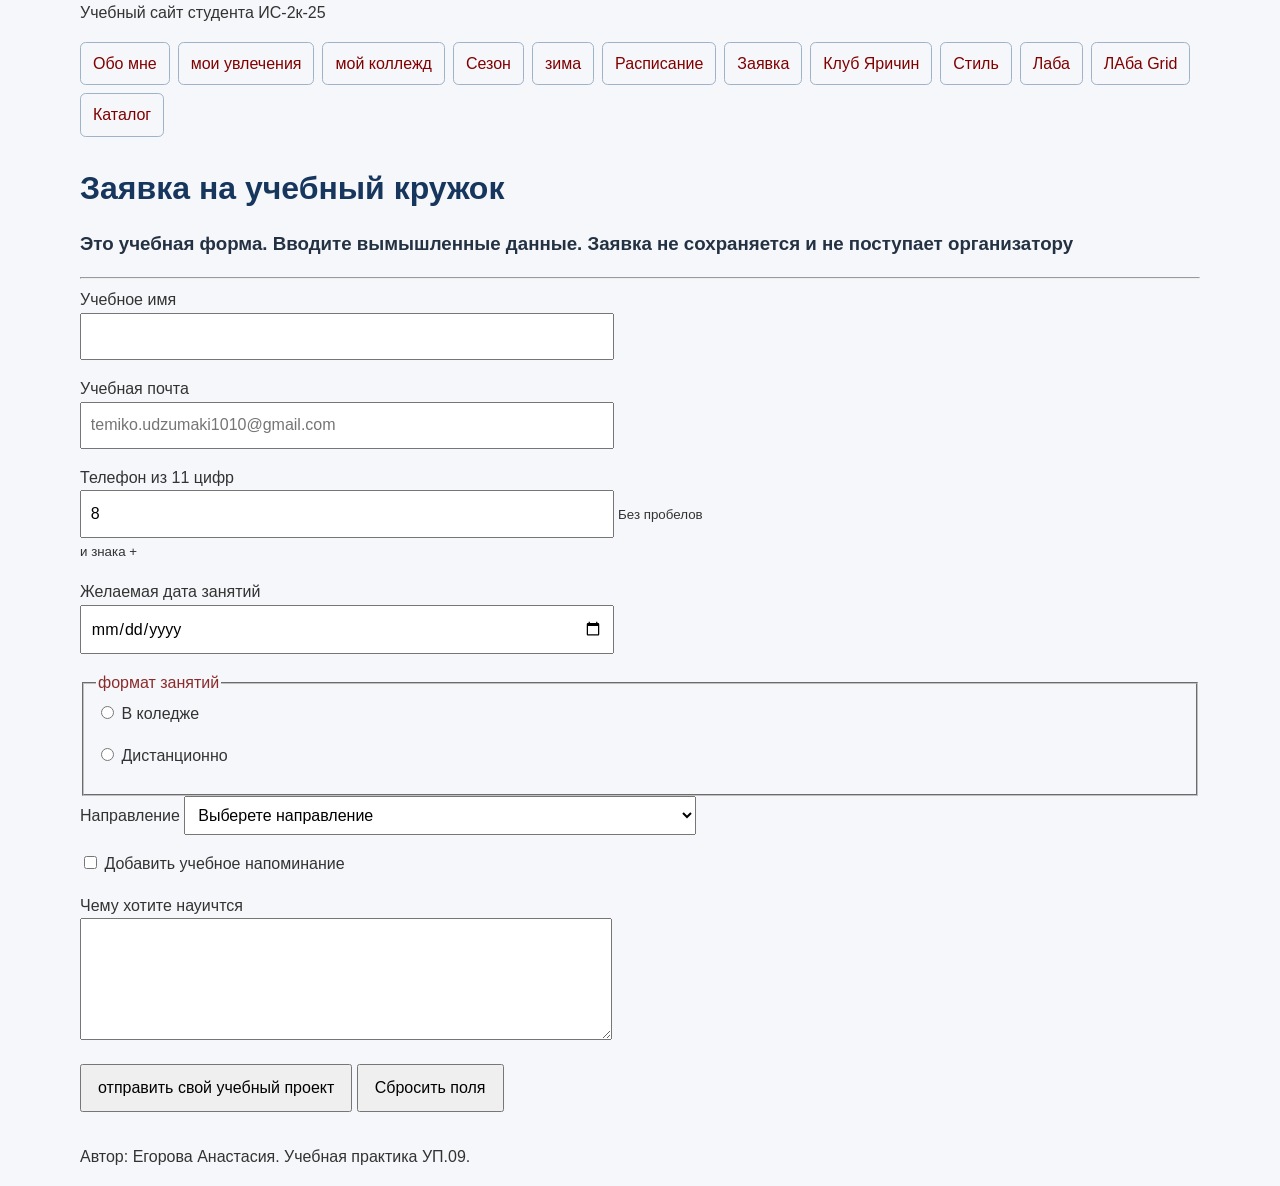
==== about-me/application.html @ d0f6e25e "16 пара" ====
<!DOCTYPE html>
<html lang="ru">
  <head>
    <meta charset="UTF-8" />
    <meta name="viewport" content="width=device-width, initial-scale=1.0" />
    <title>Заявка на учебный кружок Егорова Анастасия</title>
  </head>
  <body>
    <header>
      <p>Учебный сайт студента ИС-2к-25</p>
      <nav aria-label="Главное меню" class="main-nav">
        <ul>
          <li><a href="index.html">Обо мне</a></li>
          <li><a href="hoddy.html">мои увлечения</a></li>
          <li><a href="colleg.html">мой коллежд</a></li>
          <li><a href="season.html">Сезон</a></li>
          <li><a href="samost.html">зима</a></li>
          <li><a href="schedule.html">Расписание</a></li>
          <li><a href="application.html">Заявка</a></li>
          <li><a href="club.html">Клуб Яричин</a></li>
          <li><a href="styles-chek.html">Стиль</a></li>
          <li><a href="flex-lab.html">Лаба</a></li>
          <li><a href="grid-lab.html">ЛАба Grid</a></li>
          <li><a href="catalog.html">Каталог</a></li>
        </ul>
      </nav>
      <link rel="stylesheet" href="style.css">
    </header>

    <main>
      <h1>Заявка на учебный кружок</h1>
      <h3>
        Это учебная форма. Вводите вымышленные данные. Заявка не сохраняется и
        не поступает организатору
      </h3>
      <hr />
      <form action="application.html" method="get">
        <p>
          <label for="student">Учебное имя</label>
          <input
            id="student"
            name="student"
            type="text"
            minlength="2"
            required
          />
        </p>

        <p>
          <label for="email">Учебная почта</label>
          <input
            id="email"
            name="email"
            type="email"
            placeholder="temiko.udzumaki1010@gmail.com"
            required
          />
        </p>

        <p>
          <label for="phone">Телефон из 11 цифр</label>
          <input
            id="phone"
            name="phone"
            type="tel"
            pattern="[0-9]{11}"
            maxlength="11"
            value="8"
            required
            aria-describedby="phone-help"
          />
          <small id="phone-help">Без пробелов и знака +</small>
        </p>

        <p>
          <label for="date">Желаемая дата занятий</label>
          <input id="date" name="date" type="date" required />
        </p>

        <fieldset>
          <legend>формат занятий</legend>
          <p>
            <input
              id="offline"
              type="radio"
              name="format"
              value="offline"
              required
            />
            <label for="offline">В коледже</label>
          </p>

          <p>
            <input
              id="online"
              type="radio"
              name="format"
              value="online"
              required
            />
            <label for="online">Дистанционно</label>
          </p>
        </fieldset>
        <p>
          <label for="topic">Направление</label>
          <select id="topic" name="topic" required>
            <option value="">Выберете направление</option>
            <option value="HTML">HTML</option>
            <option value="Git">Git</option>
            <option value="PHP">PHP</option>
          </select>
        </p>

        <p>
          <input id="reminder" name="reminder" type="checkbox" value="yes" />
          <label for="reminder">Добавить учебное напоминание</label>
        </p>

        <p>
          <label for="comment">Чему хотите науичтся</label>
          <textarea
            id="comment"
            name="comment"
            rows="4"
            maxlength="300"
            required
          ></textarea>
        </p>
        <button type="submit">отправить свой учебный проект</button>
        <button type="reset">Сбросить поля</button>
      </form>
    </main>

    <footer>
      <p>Автор: Егорова Анастасия. Учебная практика УП.09.</p>
    </footer>
  </body>
</html>
---- about-me/style.css ----
/* Палитра: 
фон #f5f7fa, 
текст #243142, 
заголовки #17365d, 
ссылки #0b5cab, 
акцент #8a2c2c */ 

html{
    font-size: 16px;
}

body{
    font-family: Arial, Helvetica, sans-serif;
    font-size: 1rem;
    line-height: 1.6;
    color: #243142;
    background-color: #f5f7fa;
    margin: 0;
}

header, main, footer {
    width: min(100% - 2rem, 70rem);
    margin-inline: auto;
}

main {
    padding-block: 2rem;
}

section {
    margin-block: 2rem;
}

h1, h2, h3, p, ul, ol, figure{
    margin-top: 0;
}

h1 {
    font-size: 2rem;
    line-height: 1.2;
    color: #17365d;
}

h2{
    font-size: 1.5rem;
    line-height: 1.2;
    color: #17365d
}

p, li {
    max-width: 70ch;
    color: #333333;
}

.site-note {
    font-style: italic;
}

#top {
    letter-spacing: 0.03em;
}

nav a {
    color: #0b5cab;
}

nav a:hover{
    color: #8a2c2c;
}

main.nav a {
    color: #0b5cab;
}

.page-footer{
    color: #8a2c2c;
    min-width: 0.9rem;
}

.page-footer p {
    color: #8a2c2c;
}

.external-link {
    color: #2c8a4b;
}

a {
    color: #0b5cab;
    text-decoration-thickness: 0.08em;
    text-underline-offset: 0.15em;
}

a:visited{ color: #5c3f8c;}
a:hover{ 
    color: #8a2c2c; 
    background-color: #e1edf5;
}
a:focus-visible {
    outline: 3px solid #d08a00;
    outline-offset: 3px;
}

.main-nav ul{
    display: flex;
    flex-wrap: wrap;
    gap: 0.5rem;
    padding: 0;
    margin: 0;
    list-style: none;
}

.main-nav a { 
    color: rgb(128, 0, 0); 
    display: inline-block;
    padding: 0.5rem 0.75rem;
    border: 1px solid #9fb3c8;
    border-radius: 0.35rem;
    text-decoration: none;
}

.card {
    padding: 1rem;
    border: 1px solid #c9d3dd;
    border-radius:  0.5rem;
    background-color: #ffffff;
}

.main-nav a:focus {
    outline: 2px solid #0073ff;
    outline-offset: 3px;
}

.text1 {
    color: #8a2c2c;
}

.text2{
    color: #7f2c8a;
}

.lead {
    font-size:  1.125rem;
}

caption{
    font-size: 1.7em;
    color: #243142;
}

legend{
    color: #8a2c2c;
    font-size: 1em;
}

figcaption{
    font-size: 1em;
}

table {
    width: 100%;
    border-collapse: collapse;
}

th, td {
    padding: 0.65rem;
    border: 1 px solid #aebdca;
    text-align: left;
}

input, select, textarea, button {
    font: inherit;
}

input, select, textarea{
    width: 100%;
    max-width: 32rem;
    padding: 0.55rem;
    border: 1 px solid #7d8d9c;
}

button{
    padding: 0.6rem 1rem;
    cursor: pointer;
}

input[type="radio"], 
input[type="checkbox"] { 
width: auto; 
} 

.card-list {
    display: flex;
    flex-wrap: nowrap;
    gap: 1rem;
    flex: 1.15rem;
}




.flex-demo {
    display: flex; 
    flex-direction: row; 
    flex-wrap: wrap;
    min-height: 10rem; 
    gap: 0.75rem; 
    padding: 1rem; 
    border: 1px solid #9fb3c8; 
}

.flex-item {
    flex: 1 1 10rem;
    padding:  0.75rem;
    border: 1px solid #6f8498;
    background-color: #eef4f8;
}


.actions {
    display: flex;
    justify-content: space-between;
    align-items: center;
    flex-wrap: wrap;
    gap: 1rem;
    padding: 1rem;
    border: 1px solid #9fb3c8;
    background-color: #f7fafc;
}

.actions-status {
    margin: 0;
}

.actions-buttons {
    display: flex;
    flex-wrap: wrap;
    gap: 0.5rem;
}

.button-link,
.actions button{
    display: inline-block;
    padding: 0.6rem 1rem;
    border: 1px solid #6f8498;
    border-radius: 0.35rem;
    background-color: #eef4f8;
    color: #17365d;
    font: inherit;
    text-decoration: none;
    cursor: pointer;
}


.profile-row{
    display: inline-block;
    align-items: center;
    flex-wrap: wrap;
    gap: 1rem;
    padding:1rem;
    border: 1px solid #6f8498;
    border-radius: 0.5rem;

}

.profile-avatar{
    width: 8rem;
    max-width: 100%;
    height: auto;
    border-radius: 0.5rem;
}

.profile-text{
    flex: 1 1 16rem;
}

.profile-text h3{
    margin-top: 0;
}

.profile-link {
    display: inline-block;
    padding: 0.6rem 1rem;
    border: 1px solid #6f8498;
    border-radius: 0.35rem;
}


/*-----------------------------------------------------------*/
/* grid lab*/

.grid-demo {
    display: grid;
    grid-template-columns: repeat(3, 1fr);
    gap: 0.75rem;
    padding: 1rem;
    border: 1px solid #9fb3c8;
}

.grid-iten {
    padding: 1rem;
    border: 1px solid #6f8498;
}

.area-demo{
    display: grid;
    grid-template-columns: 2fr 1fr;
    grid-template-areas: 
        "head head"
        "main side";
    gap: 1rem;
}
.area-head{grid-area: head;}
.area-main{grid-area: main;}
.area-side{grid-area: side;}

/*----------------------------------------------------------*/
/*capalog*/

.catalog-grid {
    display: grid;
    grid-template-columns:
        repeat(auto-fit, minmax(14rem, 1fr));
    gap: 1rem;
}

.product-card {
    display: flex;
    flex-direction: column;

    min-width: 0;
    padding: 1rem;

    border: 1px solid #c9d3dd;
    border-radius: 0.5rem;

    background-color: #ffffff;
}

.product-card img{
    width: 100%;
    max-width: 100%;
    height: auto;

    margin-bottom: 1rem;

    border-radius: 0.35rem;
}

.product-card h2{
    margin-top: 0;
    margin-bottom: 0.75rem;
}

.product-card p{
    margin-bottom: 0.75rem;
}

.product-card ul{
    margin-bottom: 1rem;
    padding-left: 1.25rem;
}
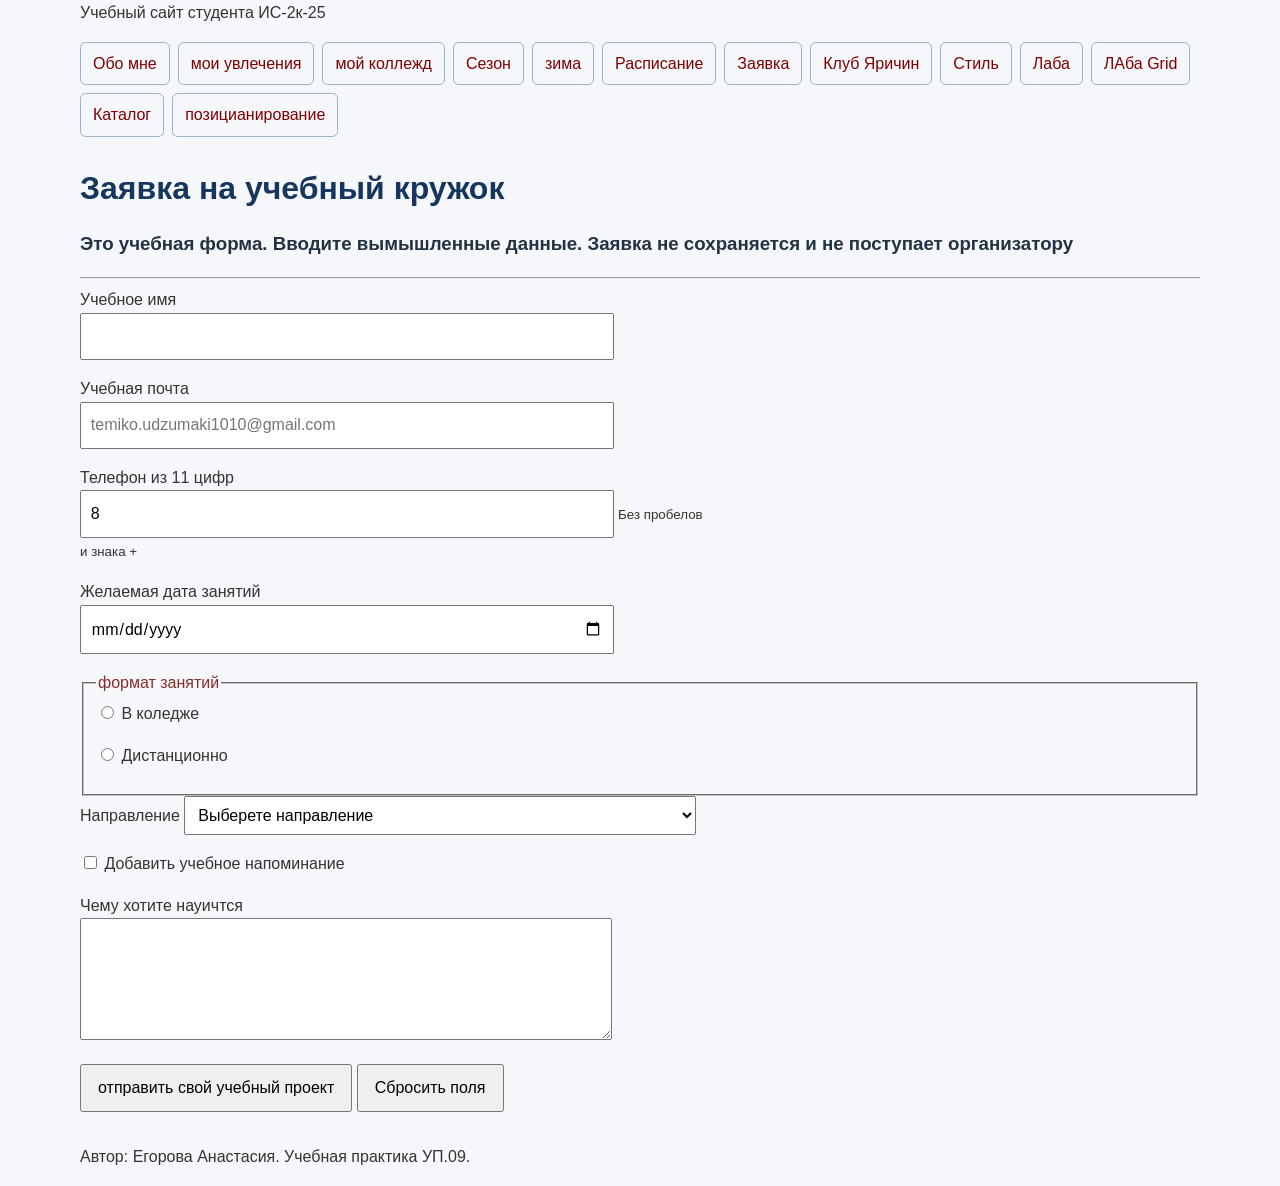
==== commit d48b3c9d: "17 пара" ====
--- a/about-me/application.html
+++ b/about-me/application.html
@@ -22,6 +22,7 @@
           <li><a href="flex-lab.html">Лаба</a></li>
           <li><a href="grid-lab.html">ЛАба Grid</a></li>
           <li><a href="catalog.html">Каталог</a></li>
+          <li><a href="positiob-lab.html">позицианирование</a></li>
         </ul>
       </nav>
       <link rel="stylesheet" href="style.css">
--- a/about-me/style.css
+++ b/about-me/style.css
@@ -10,6 +10,9 @@
 }
 
 body{
+    min-height: 10vh;
+    display: flex;
+    flex-direction: column;
     font-family: Arial, Helvetica, sans-serif;
     font-size: 1rem;
     line-height: 1.6;
@@ -25,6 +28,7 @@
 
 main {
     padding-block: 2rem;
+    flex: 1;
 }
 
 section {
@@ -359,4 +363,73 @@
 .product-card ul{
     margin-bottom: 1rem;
     padding-left: 1.25rem;
-}+}
+
+/*===========================================================*/
+/*positiob-lab*/
+
+.position-box{
+    position: relative;
+    max-width: 32rem;
+    padding: 2.5rem 1rem 1rem;
+    border: 1px solid #9fb3c8;
+    border-radius: 0.5rem;
+    background-color: #ffffff;
+}
+
+.badge {
+    position: absolute;
+    top: 0.5rem;
+    right: 0.5rem;
+    padding: 0.25rem 0.5rem;
+    border-radius: 0.25rem;
+    color: #ffffff;
+    background-color: #8a2c2c;
+    font-size: 0.85rem;
+    font-weight: 700;
+}
+
+.page-tools {
+    position: sticky;
+    top:0;
+    z-index: 10;
+    display: flex;
+    flex-wrap: wrap;
+    gap: 0.5rem;
+    margin-block: 1rem;
+    padding: 0.75rem;
+    border: 1px solid #6f8498;
+    background-color: #f5f7fa;
+}
+
+.page-tools a {
+    display: inline-block;
+    padding: 0.35rem 0.6rem;
+}
+
+.product-card{
+    position: relative;
+    padding-top: 3rem;
+}
+
+.card-badge{
+    position: absolute;
+    top: 0.75rem;
+    right: 0.75rem;
+    padding: 0.25rem 0.5rem;
+    border-radius: 0.25rem;
+    color: #ffffff;
+    background-color: #8a2c2c;
+    font-size: 0.8rem;
+    font-weight: 700;
+}
+
+.back-to-top { 
+    margin-top: 2rem; 
+    text-align: right; 
+  } 
+   
+  .back-to-top a { 
+    display: inline-block; 
+    padding: 0.5rem 0.75rem; 
+  }
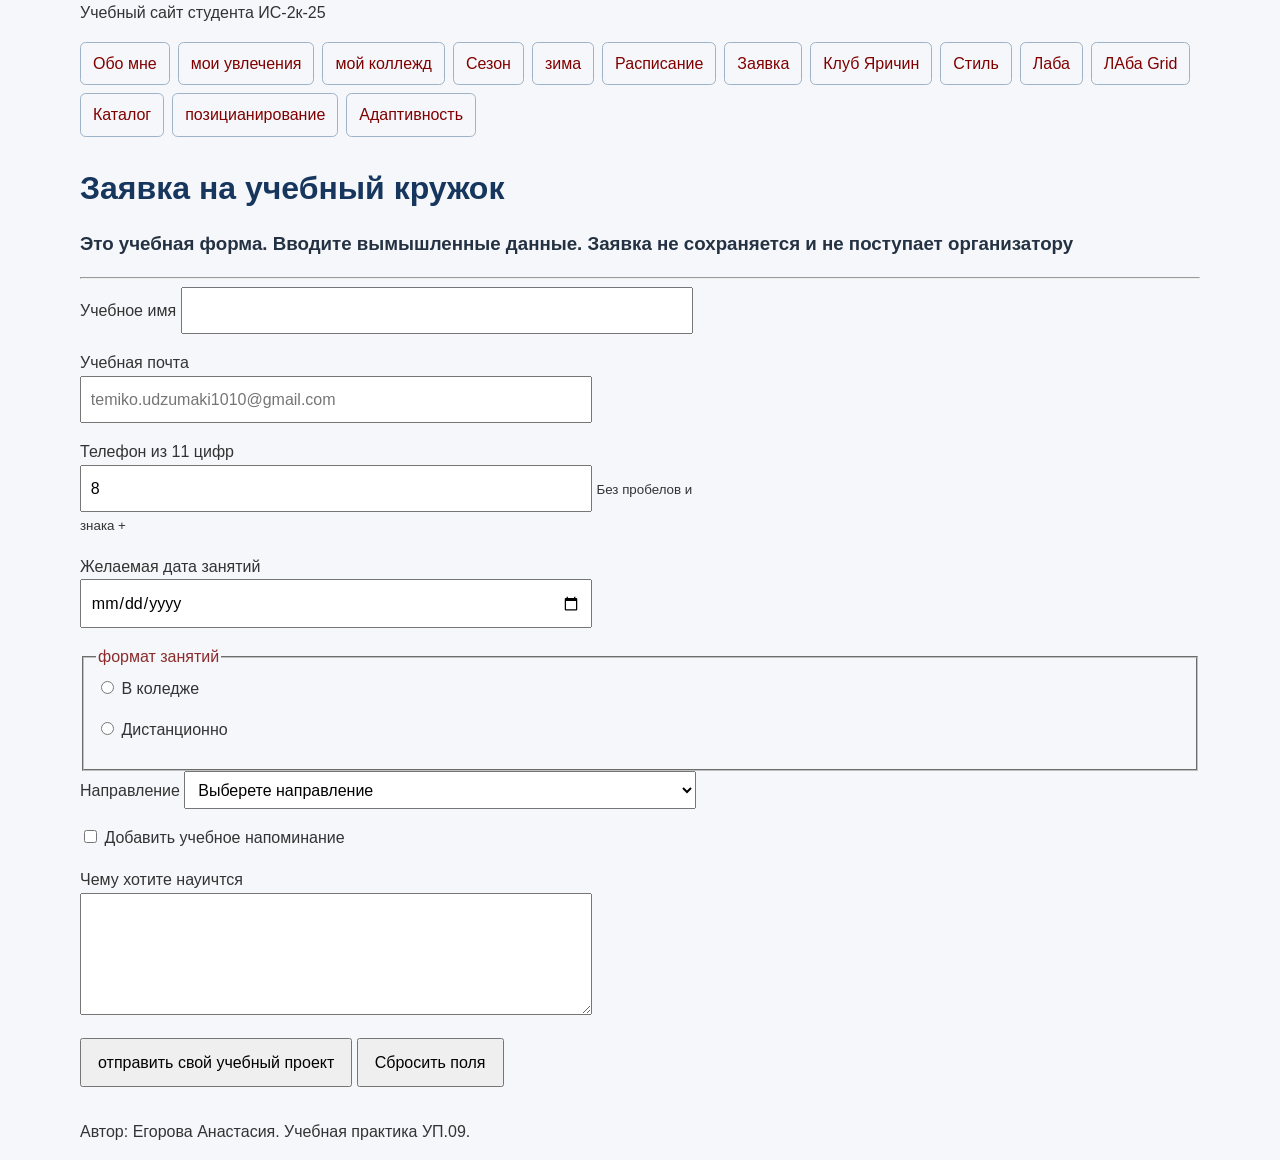
==== commit 052a2ae3: "18 пара" ====
--- a/about-me/application.html
+++ b/about-me/application.html
@@ -23,6 +23,7 @@
           <li><a href="grid-lab.html">ЛАба Grid</a></li>
           <li><a href="catalog.html">Каталог</a></li>
           <li><a href="positiob-lab.html">позицианирование</a></li>
+          <li><a href="responsive-lab.html">Адаптивность</a></li>
         </ul>
       </nav>
       <link rel="stylesheet" href="style.css">
--- a/about-me/style.css
+++ b/about-me/style.css
@@ -432,4 +432,71 @@
   .back-to-top a { 
     display: inline-block; 
     padding: 0.5rem 0.75rem; 
-  }+  }
+
+
+  /*=============================================*/
+  /*19 пара*/
+
+  *, * ::before, *::after {box-sizing: border-box;}
+
+  img{max-width: 100%; height: auto;}
+
+  .page-container {
+    width: min(100% - 2rem, 70rem);
+    margin-inline: auto;
+  }
+
+  .responsive-hero {
+    display: grid;
+    gap: 1.25rem;
+    align-items: center;
+    padding-block: 1.5rem;
+  }
+
+  .responsive-hero img {
+    width: 100%;
+    border-radius: 0.75rem;
+  }
+
+  .feature-grid{
+    display: grid;
+    gap: 1rem;
+  }
+
+  .feature-grid article{
+    min-width: 0;
+    padding: 1rem;
+    border: 1px solid #c9d3dd;
+    border-radius: 0.5rem;
+  }
+
+  @media (min-wigdth: 48rem) {
+    .responsive-hero {
+        grid-template-columns: 1.2fr 1fr;
+    }
+
+    .feature-grid{
+        grid-template-columns: repeat(2, 1fr);
+    }
+  }
+
+  .catalog-grid{
+    display: grid;
+    grid-template-columns: repeat(auto-fit, minmax(min(100%,15rem), 1fr));
+    gap:1rem;
+  }
+
+
+.stat-item {
+    padding: 1rem;
+    border: 1px solid #6f8498;
+}
+
+.adaptive-stats {
+    display: grid;
+    grid-template-columns: repeat(3, 1fr);
+    gap: 0.75rem;
+    padding: 1rem;
+    border: 1px solid #9fb3c8;
+}
